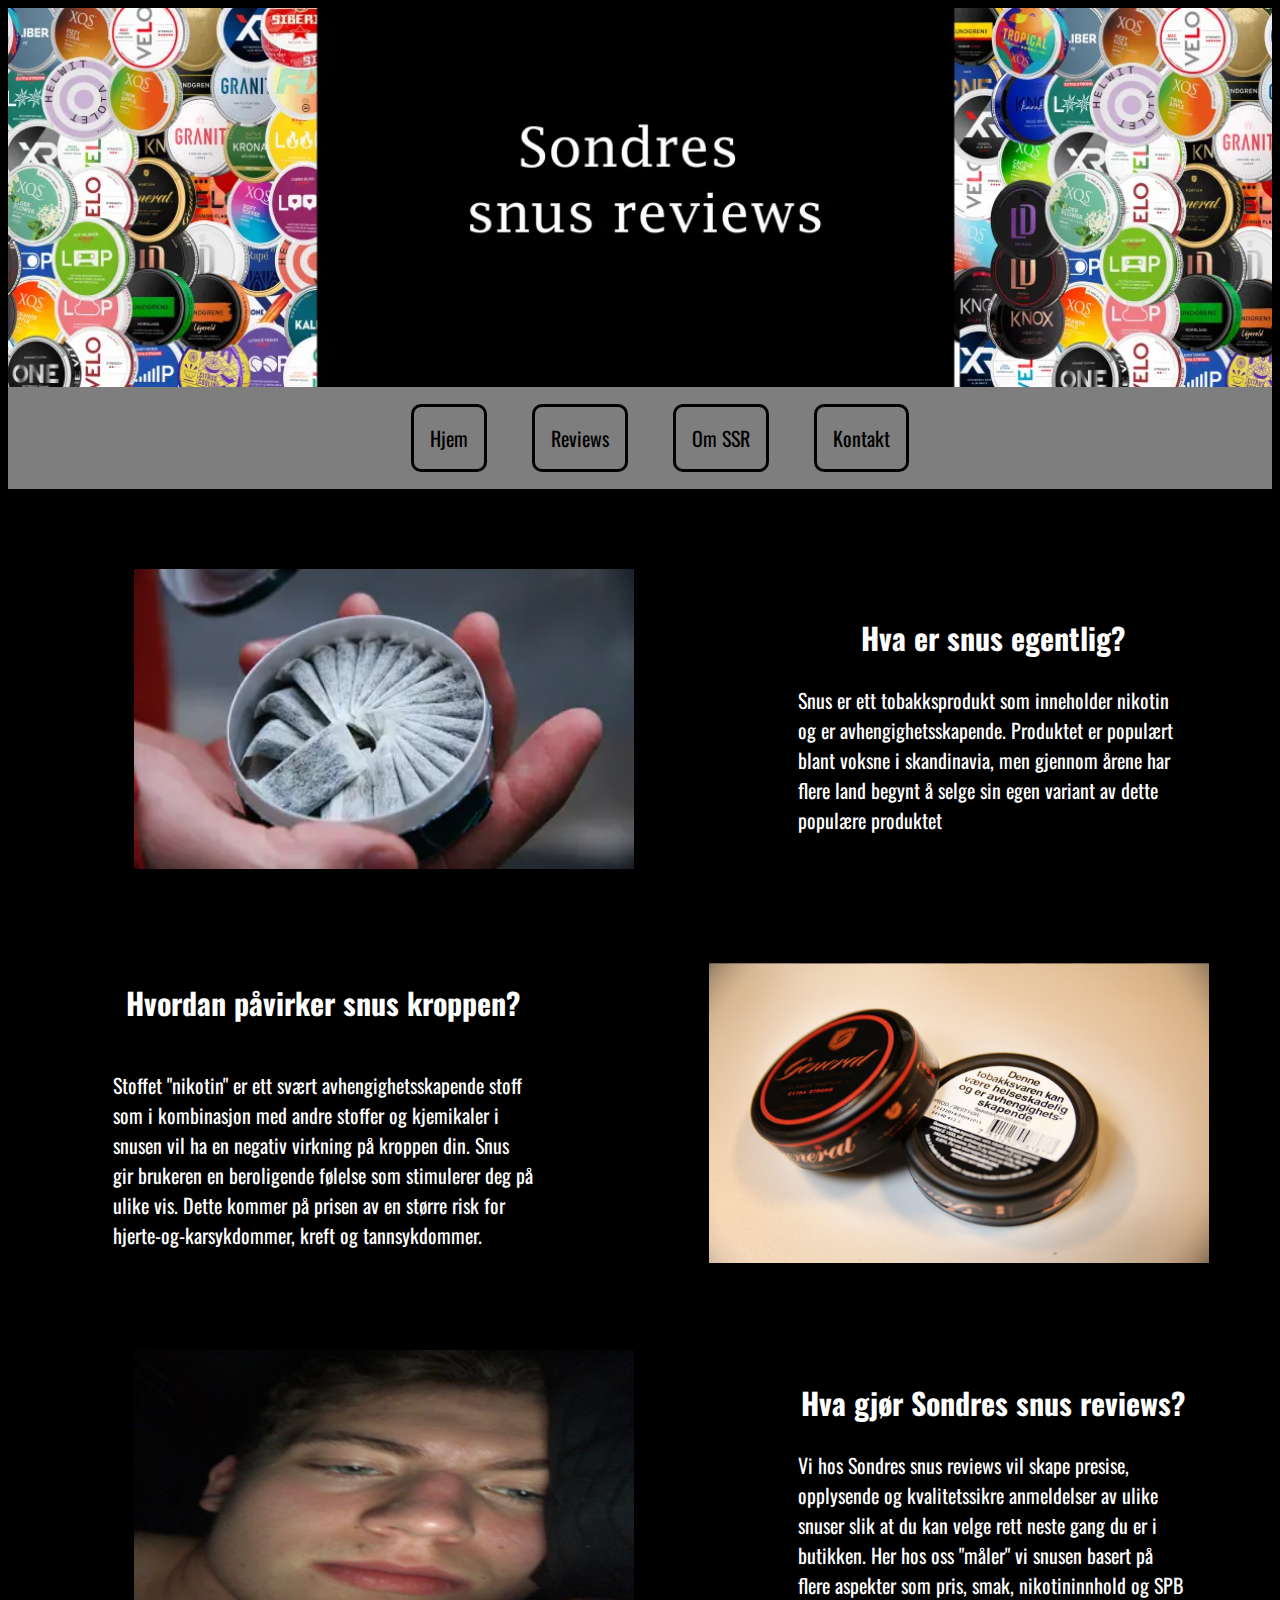
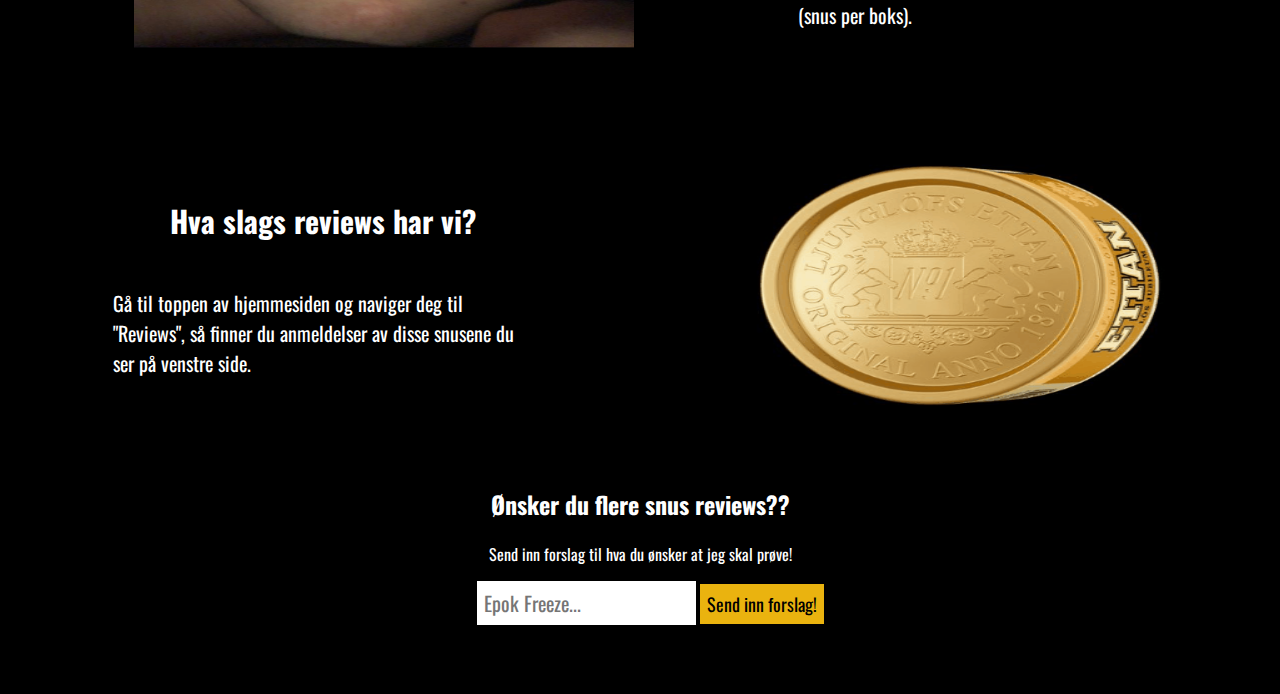
==== index.html @ f21348d5 "snugif" ====
<!DOCTYPE html>
<html lang="en">
<head>
    <meta charset="UTF-8">
    <meta name="viewport" content="width=device-width, initial-scale=1.0">
    <link rel="preconnect" href="https://fonts.googleapis.com">
    <link rel="preconnect" href="https://fonts.gstatic.com" crossorigin>
    <link href="https://fonts.googleapis.com/css2?family=Oswald&display=swap" rel="stylesheet">
    <link rel="stylesheet" href="styling/style.css">
    <title>Nettside</title>
</head>
<body>
    <header>
        <img src="img/sondressnusreviews3.png">
        <nav id="navbar">
            <ul>
                <li><a href="index.html">Hjem</a></li>
                <li><a href="reviews.html">Reviews</a></li>
                <li><a href="about.html">Om SSR</a></li>
                <li><a href="contact.html">Kontakt</a></li>
            </ul>
        </nav>
    </header>
 
    <main>
        <div class="indexcontainerL">
            <div class="indeximg">
                <img src="img/snus.jpg" alt="En åpen snusboks med snus">
            </div>
            <div class="texth2L">
                <h2>Hva er snus egentlig?</h1>
                    <p>Snus er ett tobakksprodukt som inneholder nikotin og er avhengighetsskapende. Produktet er populært blant voksne i skandinavia, men gjennom årene har flere land begynt å selge sin egen variant av dette populære produktet </p>
            </div> 
         </div>

         <div class="indexcontainerR">
             <div id="textR">
                 <h2>Hvordan påvirker snus kroppen?</h2>
                 <p>Stoffet "nikotin" er ett svært avhengighetsskapende stoff som i kombinasjon med andre stoffer og kjemikaler i snusen vil ha en negativ virkning på kroppen din. Snus gir brukeren en beroligende følelse som stimulerer deg på ulike vis. Dette kommer på prisen av en større risk for hjerte-og-karsykdommer, kreft og tannsykdommer.</p>
                </div> 
                <img src="img/snusadvarsel3.png" alt="Baksiden av en snusboks med advarselene">
            </div>

            <div class="indexcontainerL">
                <div class="indeximg">
                    <img src="img/sondrefrassr.png" alt="Sondre Hansen, leder, snuser, sjef, arbeider, guru og personlig trener">
                </div>
                <div class="texth2L">
                    <h2>Hva gjør Sondres snus reviews?</h1>
                        <p>Vi hos Sondres snus reviews vil skape presise, opplysende og kvalitetssikre anmeldelser av ulike snuser slik at du kan velge rett neste gang du er i butikken. Her hos oss "måler" vi snusen basert på flere aspekter som pris, smak, nikotininnhold og SPB (snus per boks).</p>
                </div> 
             </div>

             <div class="indexcontainerR">
                <div id="textR">
                    <h2>Hva slags reviews har vi?</h2>
                    <p>Gå til toppen av hjemmesiden og naviger deg til "Reviews", så finner du anmeldelser av disse snusene du ser på venstre side.</p>
                   </div> 
                   <img src="img/snusgiffen.gif" alt="Diverse snusbokser i en gif">
               </div>
    </main>

    <footer>
        <section id="grayEmail">
            <article id="emailBox">
                <h2>Ønsker du flere snus reviews??</h2> 
                <label for="forslag">Send inn forslag til hva du ønsker at jeg skal prøve!</label>
                <form id="emailForm">
                    <input type="text" id="text" name="text" placeholder="Epok Freeze...">
                    <a href="#"><button type="submit">Send inn forslag!</button></a>
                </form>
            </article>
        </section>
    </footer>
</body>
</html>
---- styling/style.css ----
* {
    font-family: 'Oswald', sans-serif;
}
body {
    max-width: auto;
    background-color: black;
    color: white;
}

/* Header */

header {
    display: flex  ;
    justify-content: center;
    background-color: rgb(126, 126, 126);
    align-items: center;
    flex-direction: column;
}

header img {
    max-width: 100%;
    width: 100%;
}

#overskrift {
    font-size: 24px;
    text-align: center;
}

#navbar {
    text-align: center;
    padding: 1rem;
    font-size: 20px;
}

#navbar ul {
    list-style-type: none;
    
}

#navbar ul :hover {
    background-color: #909796;
    color: rgb(255, 255, 255);
}

#navbar li {
    border: 3px solid black;
    display: inline;
    margin: 20px;
    border-radius: 10px;
    padding: 1rem;
}

#navbar ul li a {
    text-decoration: none;
    color: black;
}

/* Main */

.indexcontainerL {
    display: flex;
    align-items: center;
    justify-content: left;
}
.indeximg {
    margin: 5rem;
    margin-left: 10%;
}
.texth2L {
    text-align: center;
}
.texth2L p {
    text-align: left;
    margin-left: 15%;
    margin-right: 15%;
}

 main img{
    width: 500px;
    height: 300px;
} 

.indexcontainerL {
    font-size: 20px;
    /* gap: 15%; */
}

.indexcontainerR {
    display: flex;
    flex-direction: row;
    align-items: center;
}

.indexcontainerR img {
    max-width: 500px;
    width: 100%;
    height: 300px;
    margin-right: 5%;
}   

#textR {
    display: flex;
    flex-direction: column;
    text-align: center;
    width: 80%;
    font-size: 20px;
}

#textR p{
    max-width: 60%;
    margin-left: 15%;
    text-align: left;
}

#textR h2{
    text-align:center;
    margin-right: 10%;
}
/* Footer */

#grayEmail {
    flex-direction: column;
    text-align: center;
    padding-bottom: 75px;
}

#emailBox{
    margin-top: 50px;
    height: 125px;
    
}

#emailForm{
    gap: 0;
}

#text{
    margin-top: 15px;
    font-size: 20px;
    border: none;
    margin-left: 20px;
}

#text label{
    font-size: 32px;
    margin-top: 50px;
}

#emailBox button{
    background-color: #eab30f;
    border: none;
    font-size: 18px;
    padding: 7px;
}
 #emailBox button :hover {
    background-color: #e7c768;
 }

form input{
    padding: 7px;
}



/* Media Queries */

@media screen and (max-width: 600px) {
    #navbar ul li a {
        display: flex;
        flex-direction: column;
    }
}
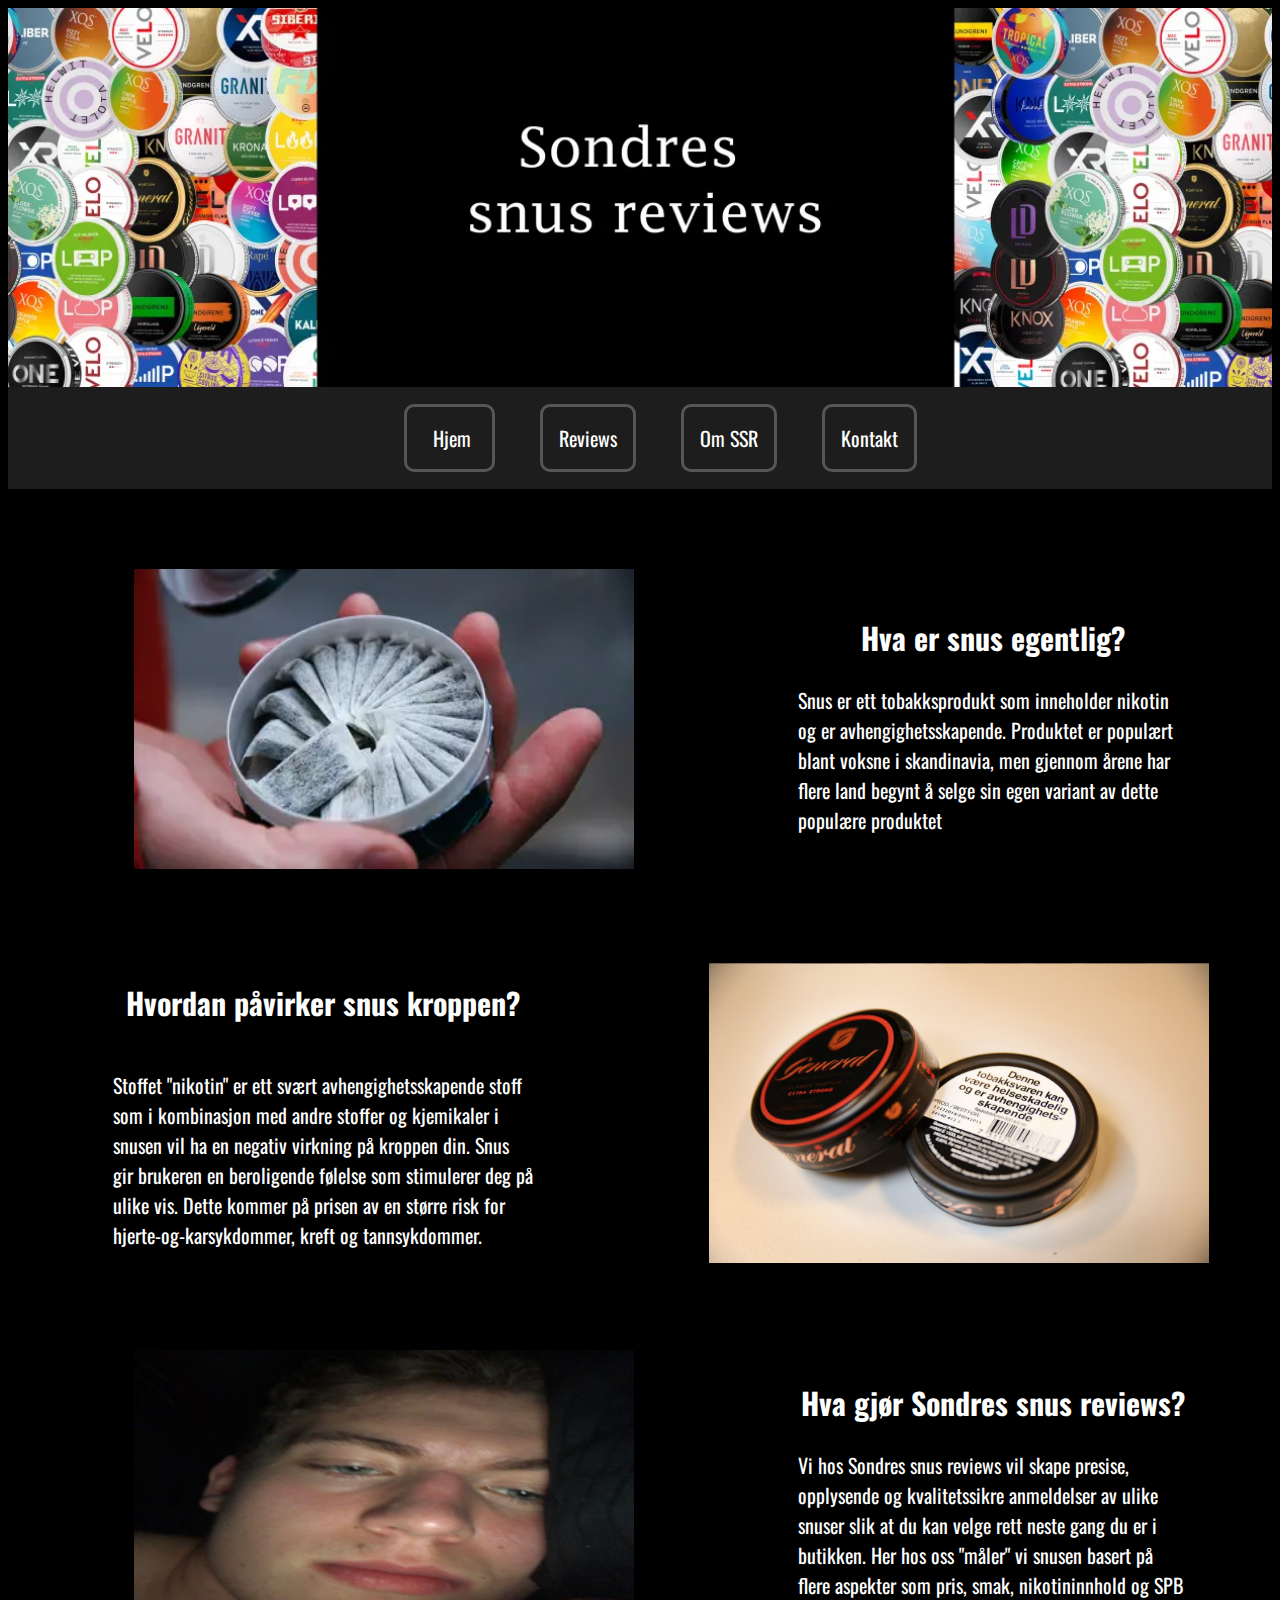
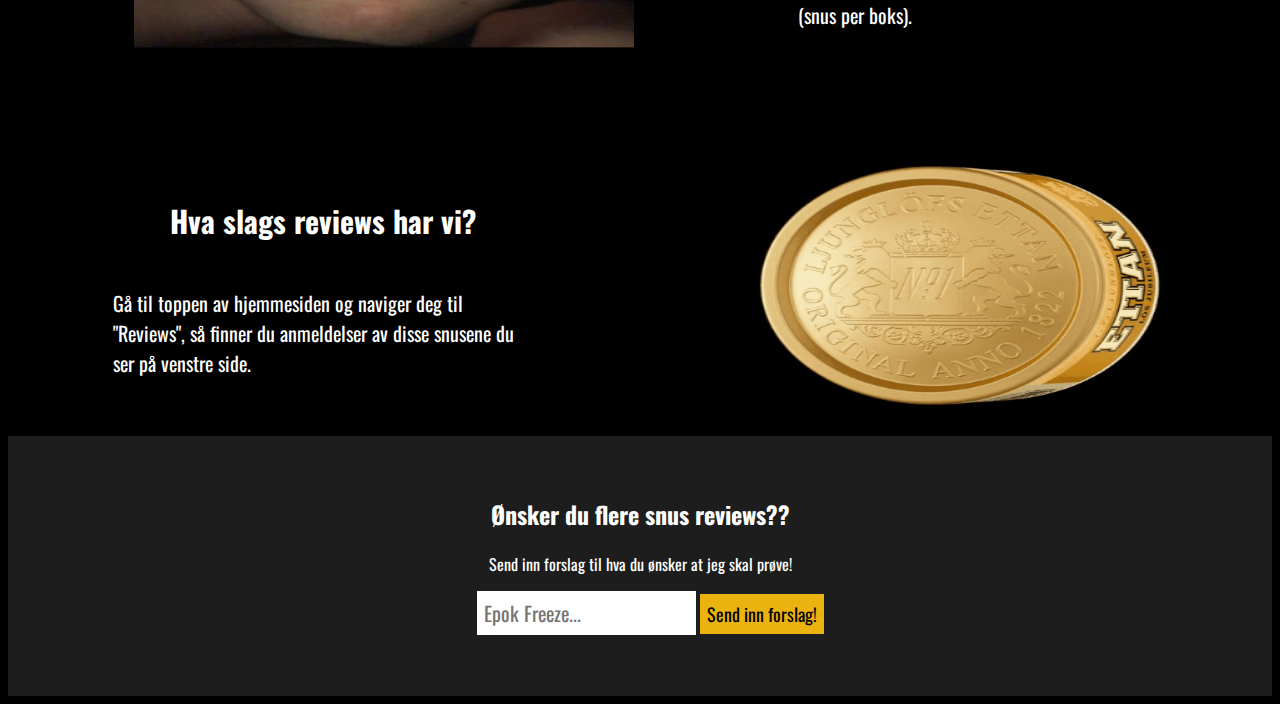
==== commit 6c65c2b4: "css" ====
--- a/index.html
+++ b/index.html
@@ -14,7 +14,7 @@
         <img src="img/sondressnusreviews3.png">
         <nav id="navbar">
             <ul>
-                <li><a href="index.html">Hjem</a></li>
+                <li><a href="index.html">‎ ‎ Hjem‎ ‎</a></li>
                 <li><a href="reviews.html">Reviews</a></li>
                 <li><a href="about.html">Om SSR</a></li>
                 <li><a href="contact.html">Kontakt</a></li>
--- a/styling/style.css
+++ b/styling/style.css
@@ -3,8 +3,15 @@
 }
 body {
     max-width: auto;
+}
+
+main {
     background-color: black;
     color: white;
+}
+
+html {
+    background-color: black;
 }
 
 /* Header */
@@ -12,7 +19,7 @@
 header {
     display: flex  ;
     justify-content: center;
-    background-color: rgb(126, 126, 126);
+    background-color: rgb(29, 29, 29);
     align-items: center;
     flex-direction: column;
 }
@@ -31,10 +38,12 @@
     text-align: center;
     padding: 1rem;
     font-size: 20px;
+    
 }
 
 #navbar ul {
     list-style-type: none;
+    transition: transform 0.3s ease-in-out;
     
 }
 
@@ -44,16 +53,28 @@
 }
 
 #navbar li {
-    border: 3px solid black;
+    border: 3px solid rgb(86, 86, 86);
     display: inline;
     margin: 20px;
+    max-width: 100%;
+    width: 100%;
     border-radius: 10px;
     padding: 1rem;
+    
+}
+
+#navbar ul:hover{
+    transform: scale(1.2);
 }
 
 #navbar ul li a {
     text-decoration: none;
     color: black;
+    color: white;
+}
+
+#navbar ul li a:hover {
+    text-decoration: underline; 
 }
 
 /* Main */
@@ -79,7 +100,12 @@
  main img{
     width: 500px;
     height: 300px;
+    transition: transform 0.3s ease-in-out;
 } 
+
+main img:hover {
+    transform: scale(1.2);
+}
 
 .indexcontainerL {
     font-size: 20px;
@@ -119,10 +145,17 @@
 }
 /* Footer */
 
+footer {
+    background-color: rgb(29, 29, 29);
+    color: white;
+}
+
+
 #grayEmail {
     flex-direction: column;
     text-align: center;
     padding-bottom: 75px;
+    padding-top: 10px;
 }
 
 #emailBox{
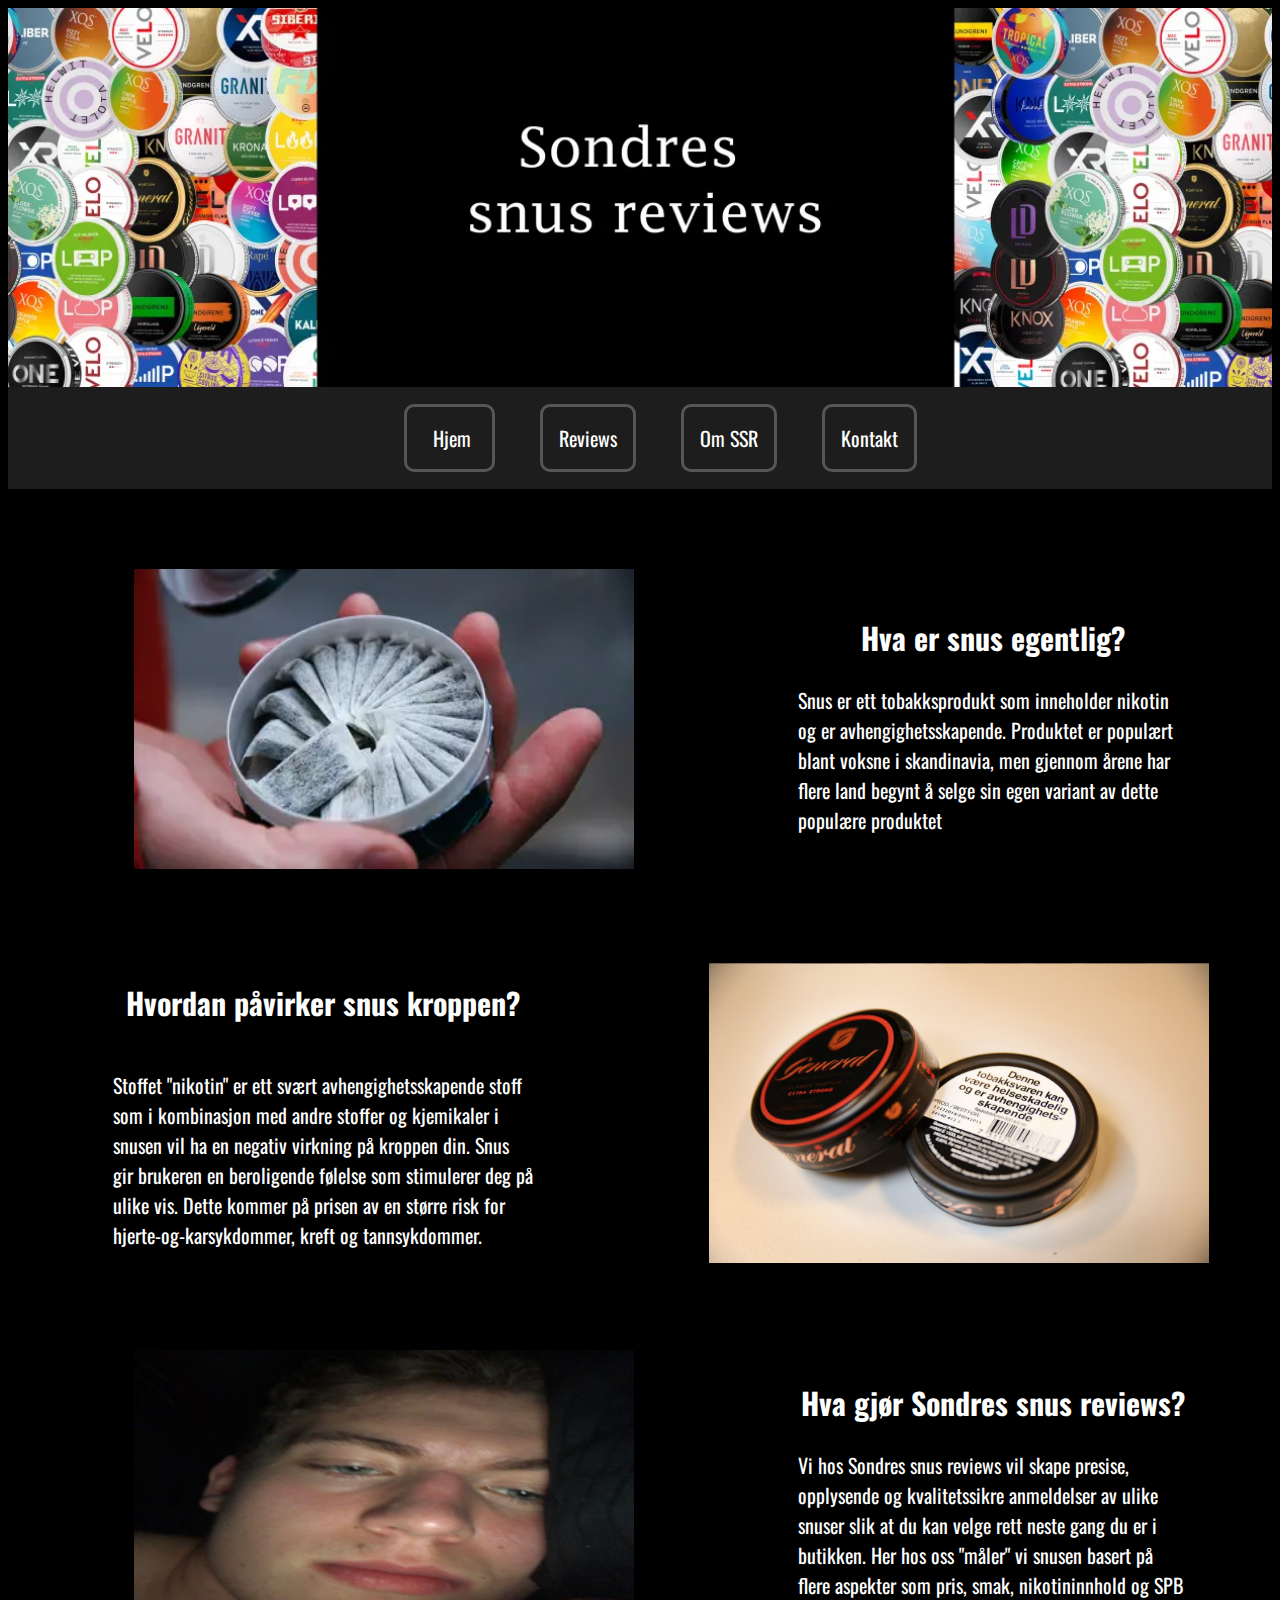
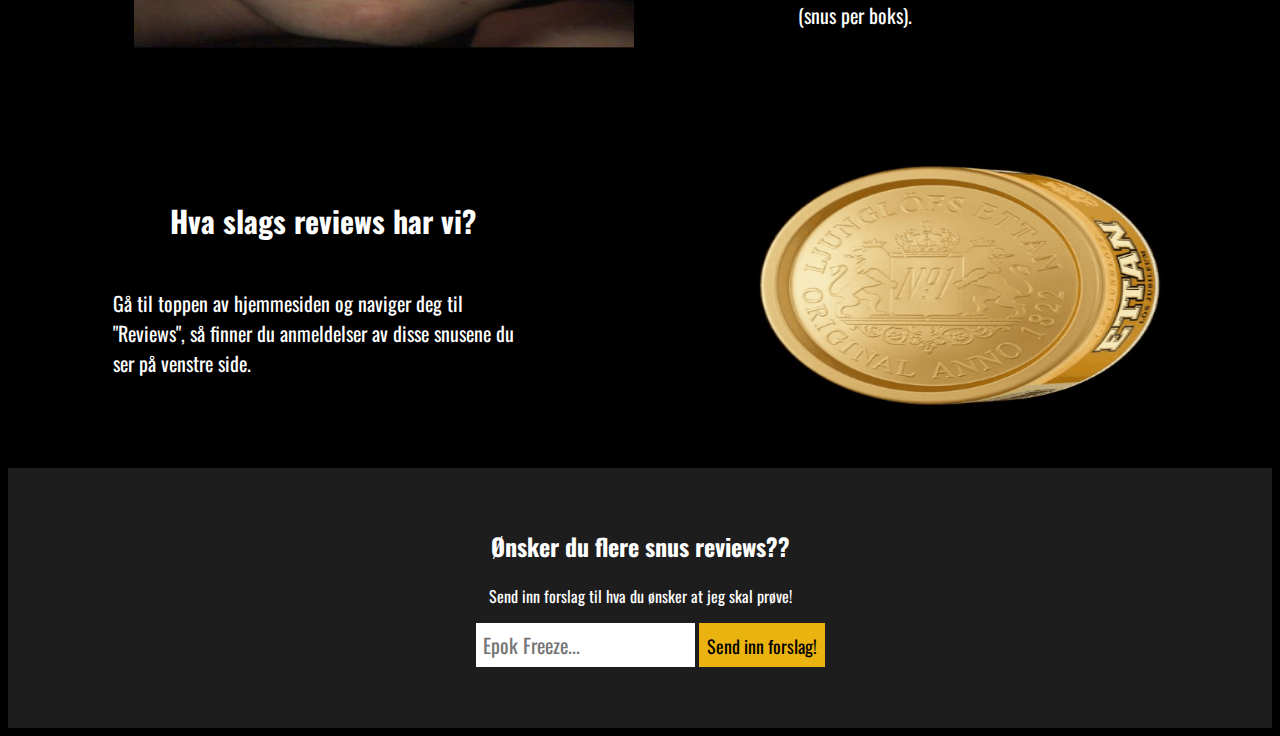
==== commit bbb48494: "CSS" ====
--- a/index.html
+++ b/index.html
@@ -16,7 +16,7 @@
             <ul>
                 <li><a href="index.html">‎ ‎ Hjem‎ ‎</a></li>
                 <li><a href="reviews.html">Reviews</a></li>
-                <li><a href="about.html">Om SSR</a></li>
+                <li><a href="Om_SSR.html">Om SSR</a></li>
                 <li><a href="contact.html">Kontakt</a></li>
             </ul>
         </nav>
@@ -61,13 +61,13 @@
     </main>
 
     <footer>
-        <section id="grayEmail">
+        <section id="footerEmail">
             <article id="emailBox">
-                <h2>Ønsker du flere snus reviews??</h2> 
+                <h2>Ønsker du flere snus reviews??</h2>
                 <label for="forslag">Send inn forslag til hva du ønsker at jeg skal prøve!</label>
                 <form id="emailForm">
                     <input type="text" id="text" name="text" placeholder="Epok Freeze...">
-                    <a href="#"><button type="submit">Send inn forslag!</button></a>
+                    <button><a href="mailto:sondrehanson@gmail.com" class="email-button">Send inn forslag!</a></button>
                 </form>
             </article>
         </section>
--- a/styling/style.css
+++ b/styling/style.css
@@ -107,6 +107,10 @@
     transform: scale(1.2);
 }
 
+main {
+    padding-bottom: 2rem;
+}
+
 .indexcontainerL {
     font-size: 20px;
     /* gap: 15%; */
@@ -151,11 +155,17 @@
 }
 
 
-#grayEmail {
+#footerEmail {
     flex-direction: column;
     text-align: center;
     padding-bottom: 75px;
     padding-top: 10px;
+}
+
+#footerEmail a{
+    text-decoration: none;
+    color: rgb(0, 0, 0);
+
 }
 
 #emailBox{
@@ -184,7 +194,8 @@
     background-color: #eab30f;
     border: none;
     font-size: 18px;
-    padding: 7px;
+    padding: 0.5rem; 
+    padding-top: 0.6rem;
 }
  #emailBox button :hover {
     background-color: #e7c768;
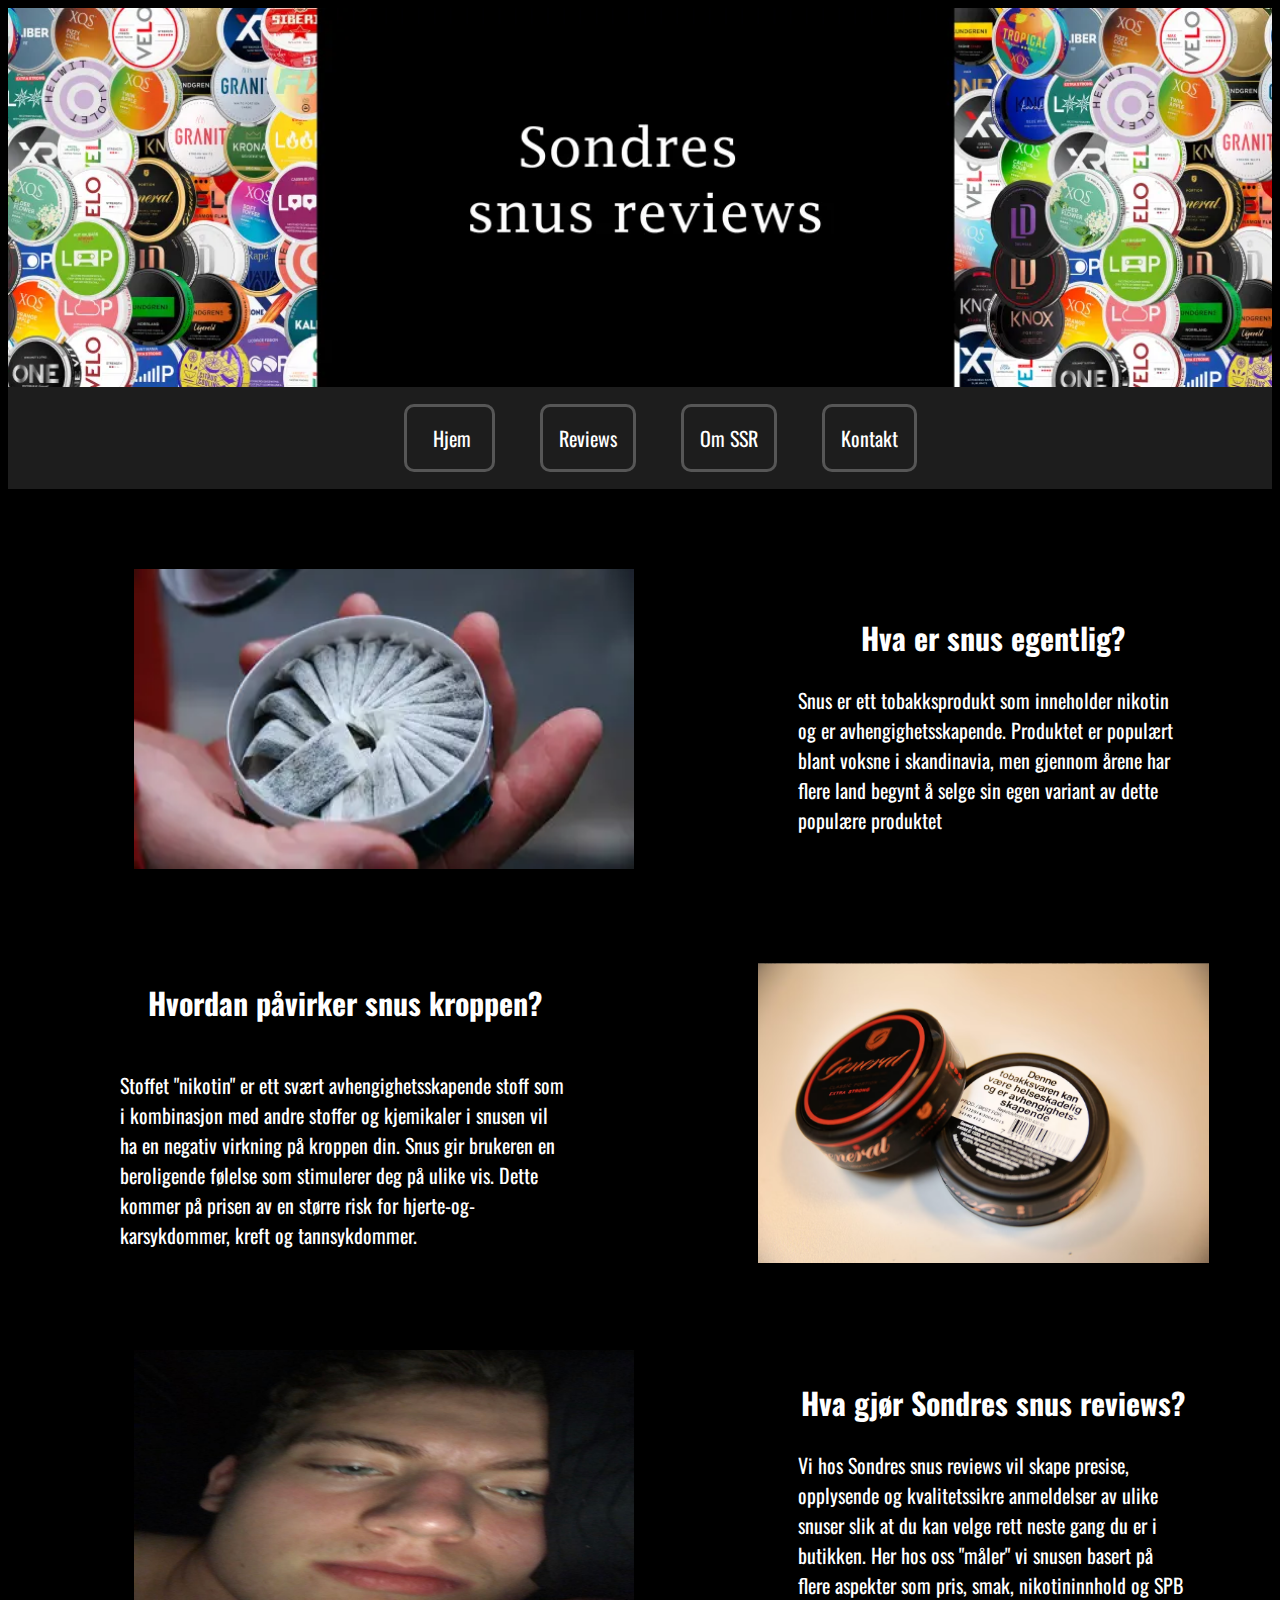
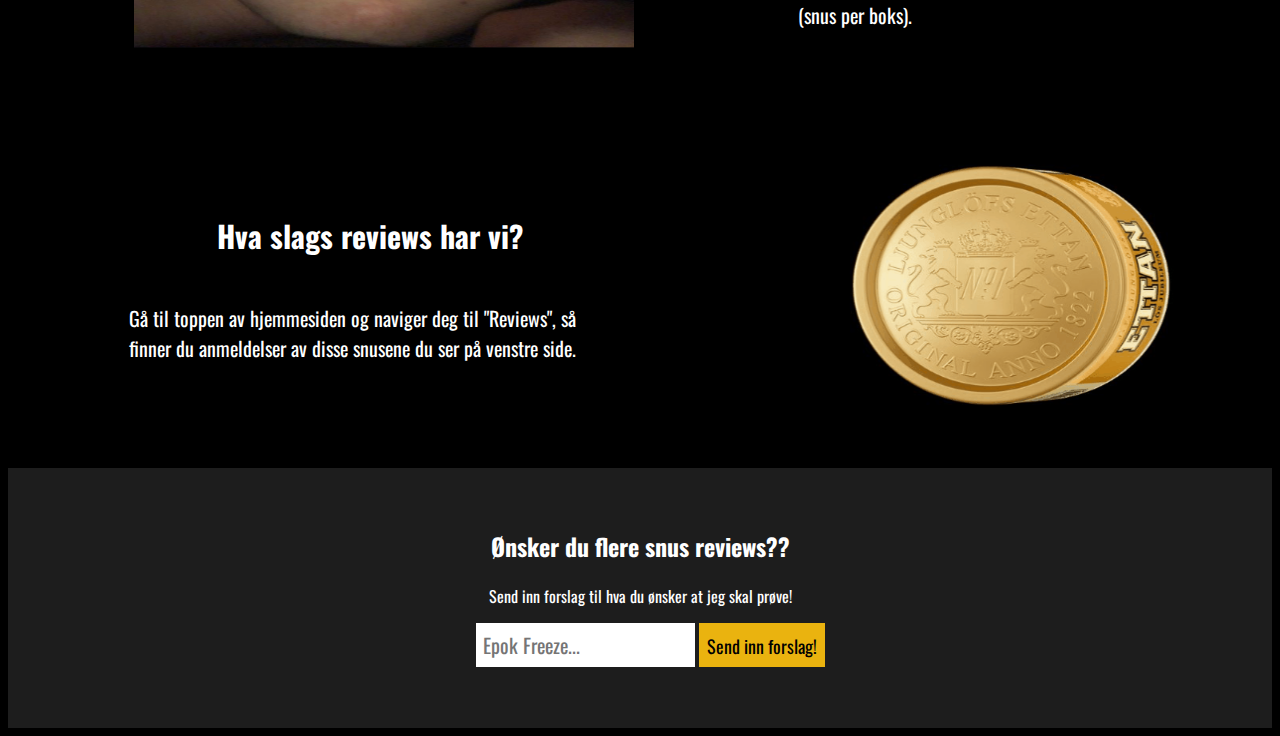
==== commit c364ca64: "csssss" ====
--- a/index.html
+++ b/index.html
@@ -22,7 +22,7 @@
         </nav>
     </header>
  
-    <main>
+    <main id="mainIndex">
         <div class="indexcontainerL">
             <div class="indeximg">
                 <img src="img/snus.jpg" alt="En åpen snusboks med snus">
--- a/styling/style.css
+++ b/styling/style.css
@@ -97,13 +97,13 @@
     margin-right: 15%;
 }
 
- main img{
+#mainIndex img{
     width: 500px;
     height: 300px;
     transition: transform 0.3s ease-in-out;
 } 
 
-main img:hover {
+#mainIndex img:hover {
     transform: scale(1.2);
 }
 
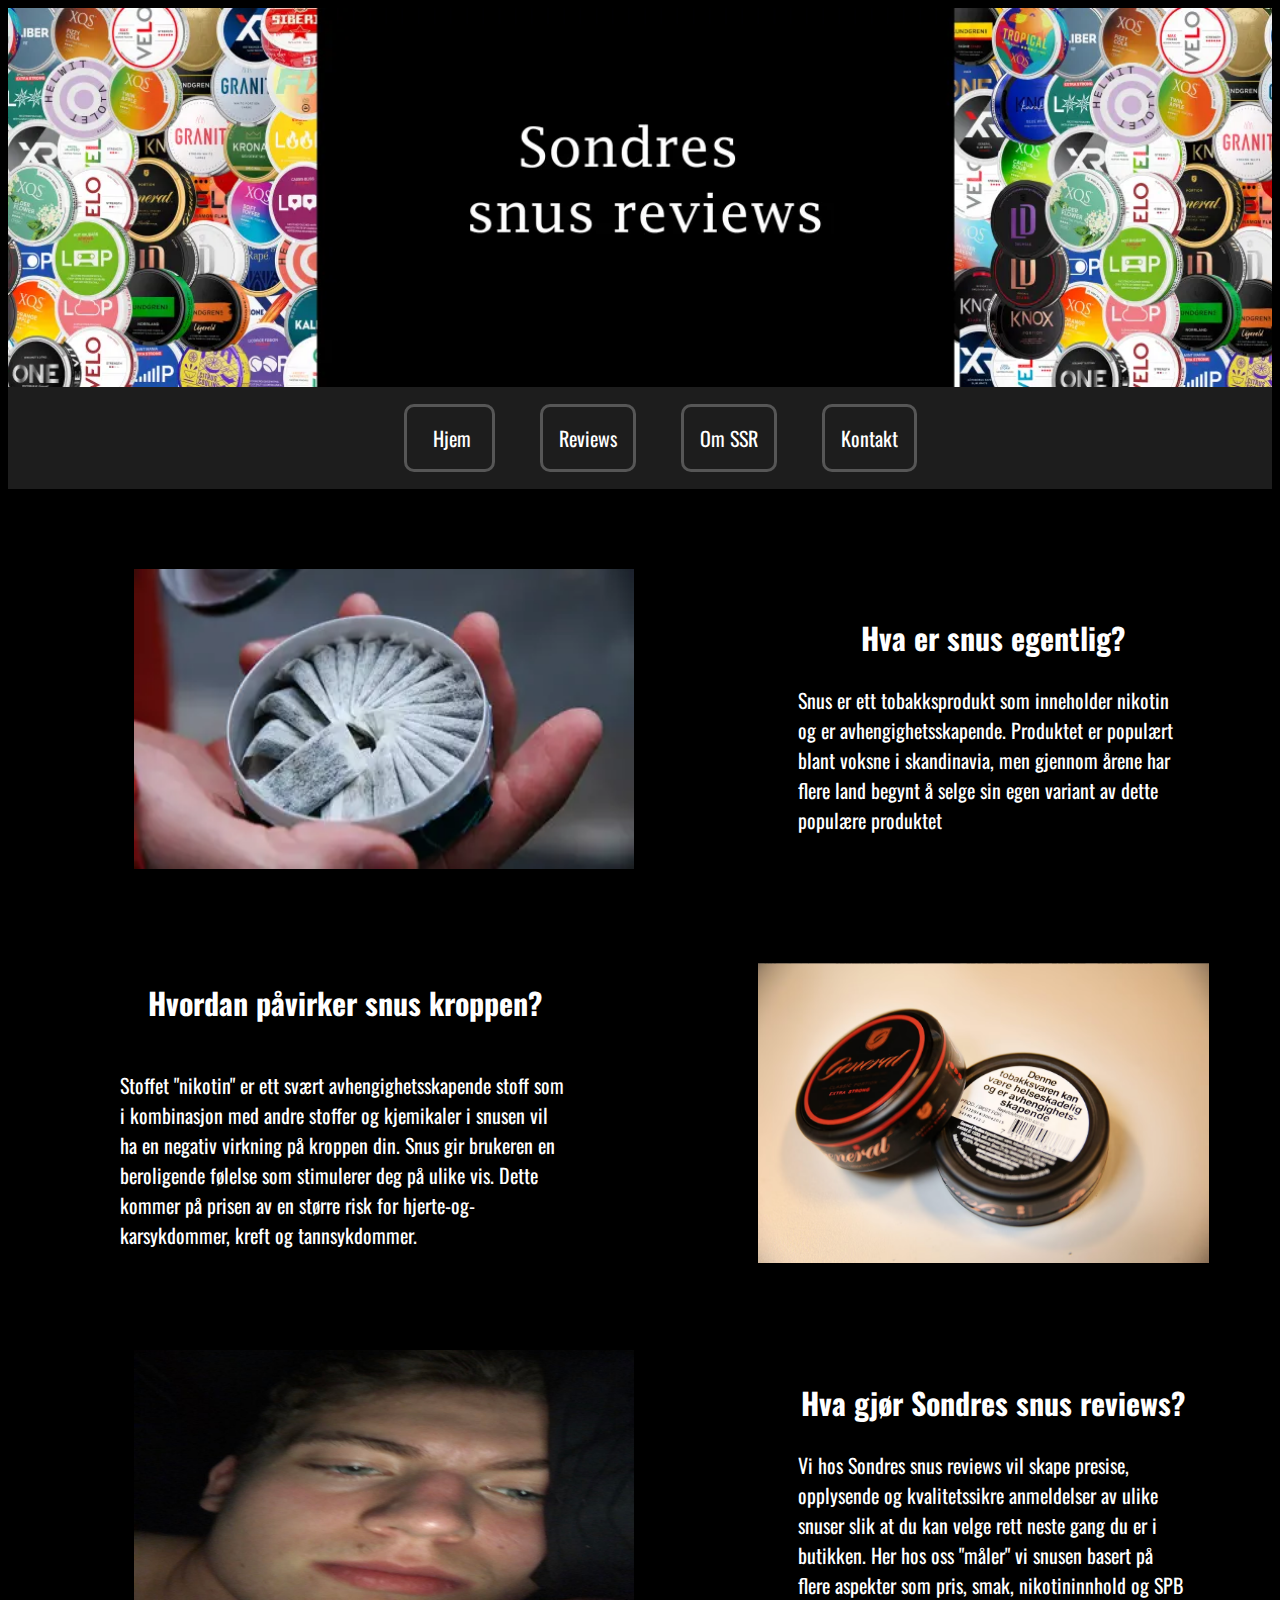
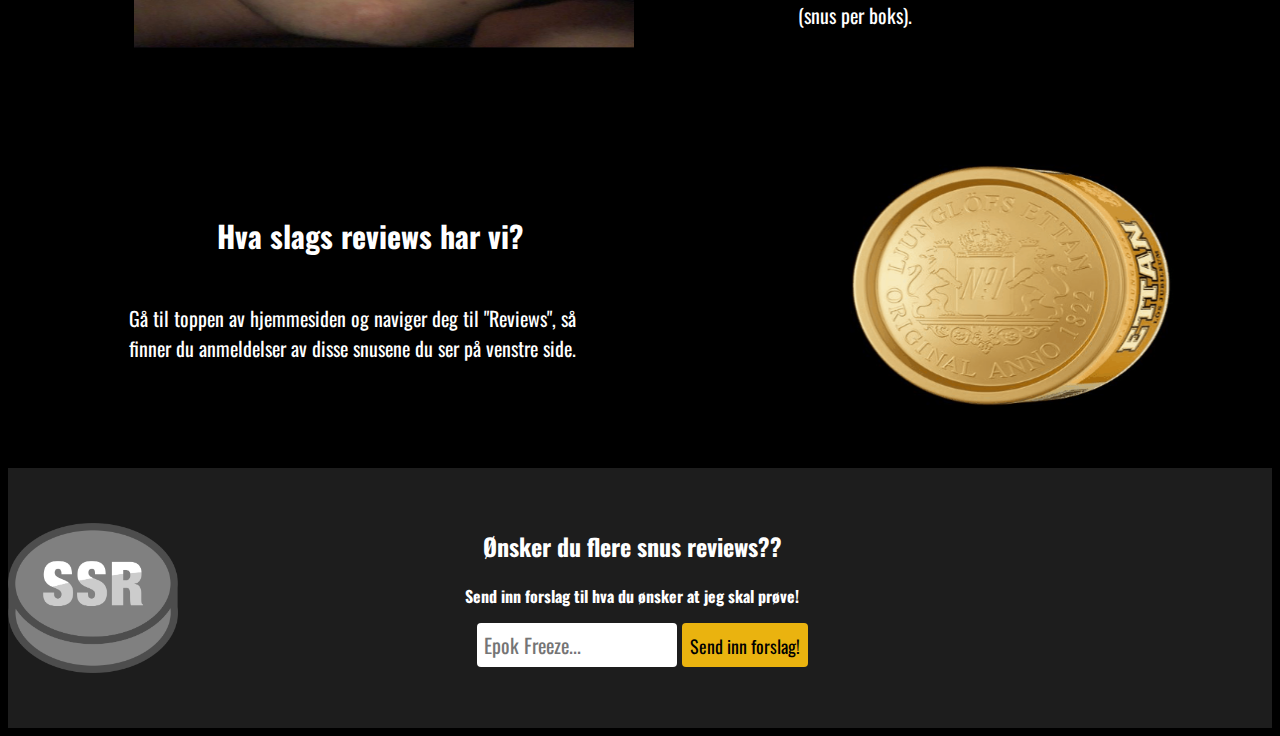
==== commit 47e2e550: "ezpizipz" ====
--- a/index.html
+++ b/index.html
@@ -7,6 +7,7 @@
     <link rel="preconnect" href="https://fonts.gstatic.com" crossorigin>
     <link href="https://fonts.googleapis.com/css2?family=Oswald&display=swap" rel="stylesheet">
     <link rel="stylesheet" href="styling/style.css">
+    <link rel="icon" href="img/ssr (1).ico" type="image/x-icon">
     <title>Nettside</title>
 </head>
 <body>
@@ -15,6 +16,7 @@
         <nav id="navbar">
             <ul>
                 <li><a href="index.html">‎ ‎ Hjem‎ ‎</a></li>
+                <!-- U+200E er en usynelig karakter som skaper luft -->
                 <li><a href="reviews.html">Reviews</a></li>
                 <li><a href="Om_SSR.html">Om SSR</a></li>
                 <li><a href="contact.html">Kontakt</a></li>
@@ -61,16 +63,21 @@
     </main>
 
     <footer>
-        <section id="footerEmail">
-            <article id="emailBox">
-                <h2>Ønsker du flere snus reviews??</h2>
-                <label for="forslag">Send inn forslag til hva du ønsker at jeg skal prøve!</label>
-                <form id="emailForm">
-                    <input type="text" id="text" name="text" placeholder="Epok Freeze...">
-                    <button><a href="mailto:sondrehanson@gmail.com" class="email-button">Send inn forslag!</a></button>
-                </form>
-            </article>
-        </section>
+        <div id="footerDiv">
+            <div id="footerBilde">
+                <img src="img/ssr.png" alt="">
+            </div>
+            <section id="footerEmail">
+                <article id="emailBox">
+                    <h2>Ønsker du flere snus reviews??</h2>
+                    <label for="forslag">Send inn forslag til hva du ønsker at jeg skal prøve!</label>
+                    <form id="emailForm">
+                        <input type="text" id="text" name="text" placeholder="Epok Freeze..."> 
+                        <button><a href="mailto:sondrehanson@gmail.com" class="email-button">Send inn forslag!</a></button>
+                    </form>
+                </article>
+            </section>
+        </div>
     </footer>
 </body>
 </html>--- a/styling/style.css
+++ b/styling/style.css
@@ -1,21 +1,27 @@
+/* * = endre alt på nettsiden */
 * {
     font-family: 'Oswald', sans-serif;
 }
+
+/* Setter maxwidth på alt innenfor body */
 body {
     max-width: auto;
 }
 
+/* Bakgrunnsfarge og tekstfarge på main */
 main {
     background-color: black;
     color: white;
 }
 
+/* Farge på HTML (rundt skjermen) */
 html {
     background-color: black;
 }
 
 /* Header */
 
+/* Displayer header som flex / sentrerer og legger alt i kolonne */
 header {
     display: flex  ;
     justify-content: center;
@@ -24,34 +30,39 @@
     flex-direction: column;
 }
 
+/* Maksgrense på bildet i header */
 header img {
     max-width: 100%;
     width: 100%;
 }
 
+/* Sentrert overskrift og fontstørrelse */
 #overskrift {
     font-size: 24px;
     text-align: center;
 }
 
+/* Sentrerer navbar-teksten og legger på padding rundt de */
 #navbar {
     text-align: center;
     padding: 1rem;
     font-size: 20px;
-    
-}
-
+}
+
+/* Transition på ul sli at den kan blåses opp og bruker 0.3sec på det */
 #navbar ul {
     list-style-type: none;
     transition: transform 0.3s ease-in-out;
     
 }
 
+/* Pseudoklasse med hover (fungerer bare når man holder over UL) */
 #navbar ul :hover {
     background-color: #909796;
     color: rgb(255, 255, 255);
 }
 
+/* Styling på boksen rundt a elementet og styling på LI */
 #navbar li {
     border: 3px solid rgb(86, 86, 86);
     display: inline;
@@ -63,65 +74,80 @@
     
 }
 
+/* Pseudoklasse med hover, scaler den ut 1.2 ganger */
 #navbar ul:hover{
     transform: scale(1.2);
 }
 
+/* Styling på a elementet i navbar */
 #navbar ul li a {
     text-decoration: none;
     color: black;
     color: white;
 }
 
+/* legger til underline på teksten med psudeoklasse */
 #navbar ul li a:hover {
     text-decoration: underline; 
 }
 
 /* Main */
 
+/* Displayer containeren som flex, sentrerer og plasserer innholdet til venstre */
 .indexcontainerL {
     display: flex;
     align-items: center;
     justify-content: left;
 }
+
+/* Legger margin på elementene inne i indeximg, og skyver bildet til høyre med 10% */
 .indeximg {
     margin: 5rem;
     margin-left: 10%;
 }
+
+/* sentrerer teksten */
 .texth2L {
     text-align: center;
 }
+
+/* Legger teksten til venstre, og legger margin på høyre og venstre side av p-tagen */
 .texth2L p {
     text-align: left;
     margin-left: 15%;
     margin-right: 15%;
 }
 
+/*setter sizen til bildene og lar bildet bruke 0.3sec på å zoome ut og inn  */
 #mainIndex img{
     width: 500px;
     height: 300px;
     transition: transform 0.3s ease-in-out;
 } 
-
+/* Pseudoklasse med hover, scaler den ut 1.2 ganger */
 #mainIndex img:hover {
     transform: scale(1.2);
 }
 
+/* Legger på padding i bunn av main slik at gifen passer */
 main {
     padding-bottom: 2rem;
 }
 
+/* Endrer font-størrelsen i containerL */
 .indexcontainerL {
     font-size: 20px;
     /* gap: 15%; */
 }
 
+/* Displayer R som flex */
 .indexcontainerR {
     display: flex;
     flex-direction: row;
     align-items: center;
 }
 
+/* max-bredde på 500px, 5% margin på venstre (skape luft) på bildeelementet */
 .indexcontainerR img {
     max-width: 500px;
     width: 100%;
@@ -129,6 +155,7 @@
     margin-right: 5%;
 }   
 
+/* Displayer som flex, legger alt i kolonne, setter max-bredde på 80% av 100%, og endrer fontstørrelsen på elementene i TextR */
 #textR {
     display: flex;
     flex-direction: column;
@@ -137,24 +164,126 @@
     font-size: 20px;
 }
 
+/* max bredde 60% av 100%, 15% luft på venstre side, og plasserer texten til venstre inne i boksen */
 #textR p{
     max-width: 60%;
     margin-left: 15%;
     text-align: left;
 }
 
+#reviewmain {
+    /* display: inline-block; */
+    text-align: center;
+    align-items: center;
+}
+
+#reviewmain ul li {
+    list-style: none;
+}
+/* Legger alt litt ut fra kanten */
+#LD-whiskey{
+    /* margin-left: 40px; */
+}
+
+/* Setter størrelse på bildet */
+#LD-whiskey img{
+    max-width: 500px;
+    height: 300px;
+    margin: auto;
+}
+
+/* Displayer bilde-diven som flex */
+#ld-bilde {
+    display: flex;
+    align-items: center;
+
+}
+
+/* Displayer teksten som flex, og legger den i kolonne */
+#omLd {
+    display: flex;
+    flex-direction: column;
+}
+
+#rowSSR li{
+    margin-left: 375px;
+    padding-right: 5em;
+}
+#rowSSR {
+    display: flex;
+    justify-content: space-around;
+    align-items: center;
+    margin-right: 250px;
+}
+
+#rowSSR p {
+    padding-top: 0.7rem;
+    font-size: 24px;
+}
+
+.stars {
+    font-size: 40px;
+    margin-right: 100px;
+}
+
+/* Gjør boksen til teksten smalere, og legger på luft i toppen */
+#pLD {
+    max-width: 60%;
+    padding-top: 1rem;
+    margin: auto;
+    text-align: left;
+}
+
+
+/* Setter størrelse på bildet */
+#Lundgrens img {
+    max-width: 500px;
+    height: 300px;
+    margin: auto;
+}
+
+/* displayer bildet som flex */
+#skaane-bilde {
+    display: flex;
+    
+}
+
+/* Displayer seksjonen som flex og legger det i kolonne */
+#omSkaane {
+    display: flex;
+    flex-direction: column;
+    align-items: center;
+}
+
+
+/* Gjør boksen til teksten smalere, og legger på luft i toppen */
+#pSkaane {
+    max-width: 60%;
+    padding-top: 1rem;
+    text-align: left;
+}
+
+/* Lager linje mellom seksjonene, legger på luft for å dele opp mer og gjør teksten smalere */
+hr {
+    margin-top: 100px;
+    margin-bottom: 100px;
+    max-width: 60%;
+}
+
+/* sentrerer overskriften og legger 10% luft på venstre side */
 #textR h2{
     text-align:center;
     margin-right: 10%;
 }
 /* Footer */
 
+/* Bakgrunnsfarge på footeren og hvit tekst */
 footer {
     background-color: rgb(29, 29, 29);
     color: white;
 }
 
-
+/* legger elementene inne i footerEmail i kolonne, sentrerer tekten, lager boks under og over med padding */
 #footerEmail {
     flex-direction: column;
     text-align: center;
@@ -162,34 +291,40 @@
     padding-top: 10px;
 }
 
+/* fjerner underlinen på a-link og gjør teksten svart */
 #footerEmail a{
     text-decoration: none;
     color: rgb(0, 0, 0);
 
 }
 
+/* Lager 50px luft på toppen og setter høyden til 125px */
 #emailBox{
     margin-top: 50px;
-    height: 125px;
-    
-}
-
+    height: 125px; 
+}
+
+/* Fjerner all gap i emailform */
 #emailForm{
     gap: 0;
 }
 
+/* 15px luft i toppen, endrer textstørrelsen, fjerner boksen rundt og legger 20px luft på venstre side */
 #text{
     margin-top: 15px;
     font-size: 20px;
     border: none;
     margin-left: 20px;
-}
-
+    max-width: 200px;
+}
+
+/* endrer størrelsen på teksten og lager 50px luft i toppen */
 #text label{
     font-size: 32px;
     margin-top: 50px;
 }
 
+/* Bakgrunnsfarge i gull, fjerner ramme rundt, endrer størrelsen, legger på padding rundt og ekstra på toppen på knappen */
 #emailBox button{
     background-color: #eab30f;
     border: none;
@@ -197,19 +332,164 @@
     padding: 0.5rem; 
     padding-top: 0.6rem;
 }
- #emailBox button :hover {
+
+/* Psuedoklasse hover på knappen, endrer bakgrunnsfargen til litt lysere */
+#emailBox button :hover {
     background-color: #e7c768;
  }
 
+/* inputknappen har 7px padding rundt hele */
 form input{
     padding: 7px;
 }
 
-
+/* Om oss main */
+
+/* Setter max bredde og høyde på bilde, og ramme */
+.ansattitem img {
+    height: 400px;
+    width: 300px;
+    border-style: groove
+}
+ 
+/* En flexbox som skal inneholde flex items */
+.ansattcontent {
+    flex-direction: row;
+    display: flex;
+    justify-content:center;
+}
+ 
+ /* Flex items som inneholder bildet, h2 og UL */
+.ansattitem {
+    display: flex;
+    flex-direction: column;
+    margin: auto;
+    align-items: center;
+}
+ 
+/* Gjør teksten i li større en standard */
+.ansattitem ul li {
+    font-size: large;
+}
+
+/* ------------------CONTACT US ----------------------- */
+
+#takeContact {
+    text-align: center;
+    font-size: 50px;
+}
+#contact-us{
+    text-align: center;
+    margin-top: 100px;
+}
+
+.Messagecontainer {
+    background-color: #fff;
+    color:black;
+    padding: 20px;
+    border-radius: 8px;
+    box-shadow: 0 0 10px rgba(0, 0, 0, 0.1);
+    max-width: 60%;
+    margin-left: 18%;
+    margin-top: 100px;
+    margin-bottom: 100px;
+}
+
+form {
+    gap: 10px;
+    font-size: 22px;
+}
+
+label {
+    font-weight: bold;
+}
+
+input,
+textarea {
+    width: 100%;
+    padding: 8px;
+    box-sizing: border-box; 
+    border: 1px solid #ccc;
+    border-radius: 4px;
+}
+
+textarea {
+    font-size: 28px;
+}
+
+button {
+    background-color: #4caf50;
+    color: #fff;
+    padding: 10px 15px;
+    border: none;
+    border-radius: 4px;
+    cursor: pointer;
+}
+
+button:hover {
+    background-color: #45a049;
+}
+
+#vilkaar {
+    max-width: 90%;
+    margin: auto;
+    background-color: white;
+    color: black;
+    border: 1px solid #ccc;
+    border-radius: 20px;
+}
+
+#vilkaar p {
+    text-align: left;
+    max-width: 60%;
+    margin:auto;
+    font-size: 25px;
+    color: #3a3a3a;
+}
+
+#vilkaar h2 {
+    text-align: center;
+    font-size: 30px;
+}
+
+.innledning {
+    margin-top: 40px;
+    font-size: 50px;
+}
+
+#avslutning {
+    margin-bottom: 40px;
+}
+
+
+footer img{
+    display: flex;
+    max-width: 180px;
+    height: 150px;
+}
+
+#footerDiv {
+    display: flex;
+    align-items: center; 
+}
+
+#footerBilde {
+    
+}
+
+#footerEmail {
+    margin-left: 22%; 
+}
+
+
+#footerDiv input {
+    margin-bottom: 10px;
+}
 
 /* Media Queries */
-
+/* Gjør at alt under 600px vil fungere med koden under */
 @media screen and (max-width: 600px) {
+    /* På mobile vile A tagen displayes som flex og legges i kolonne */
     #navbar ul li a {
         display: flex;
         flex-direction: column;
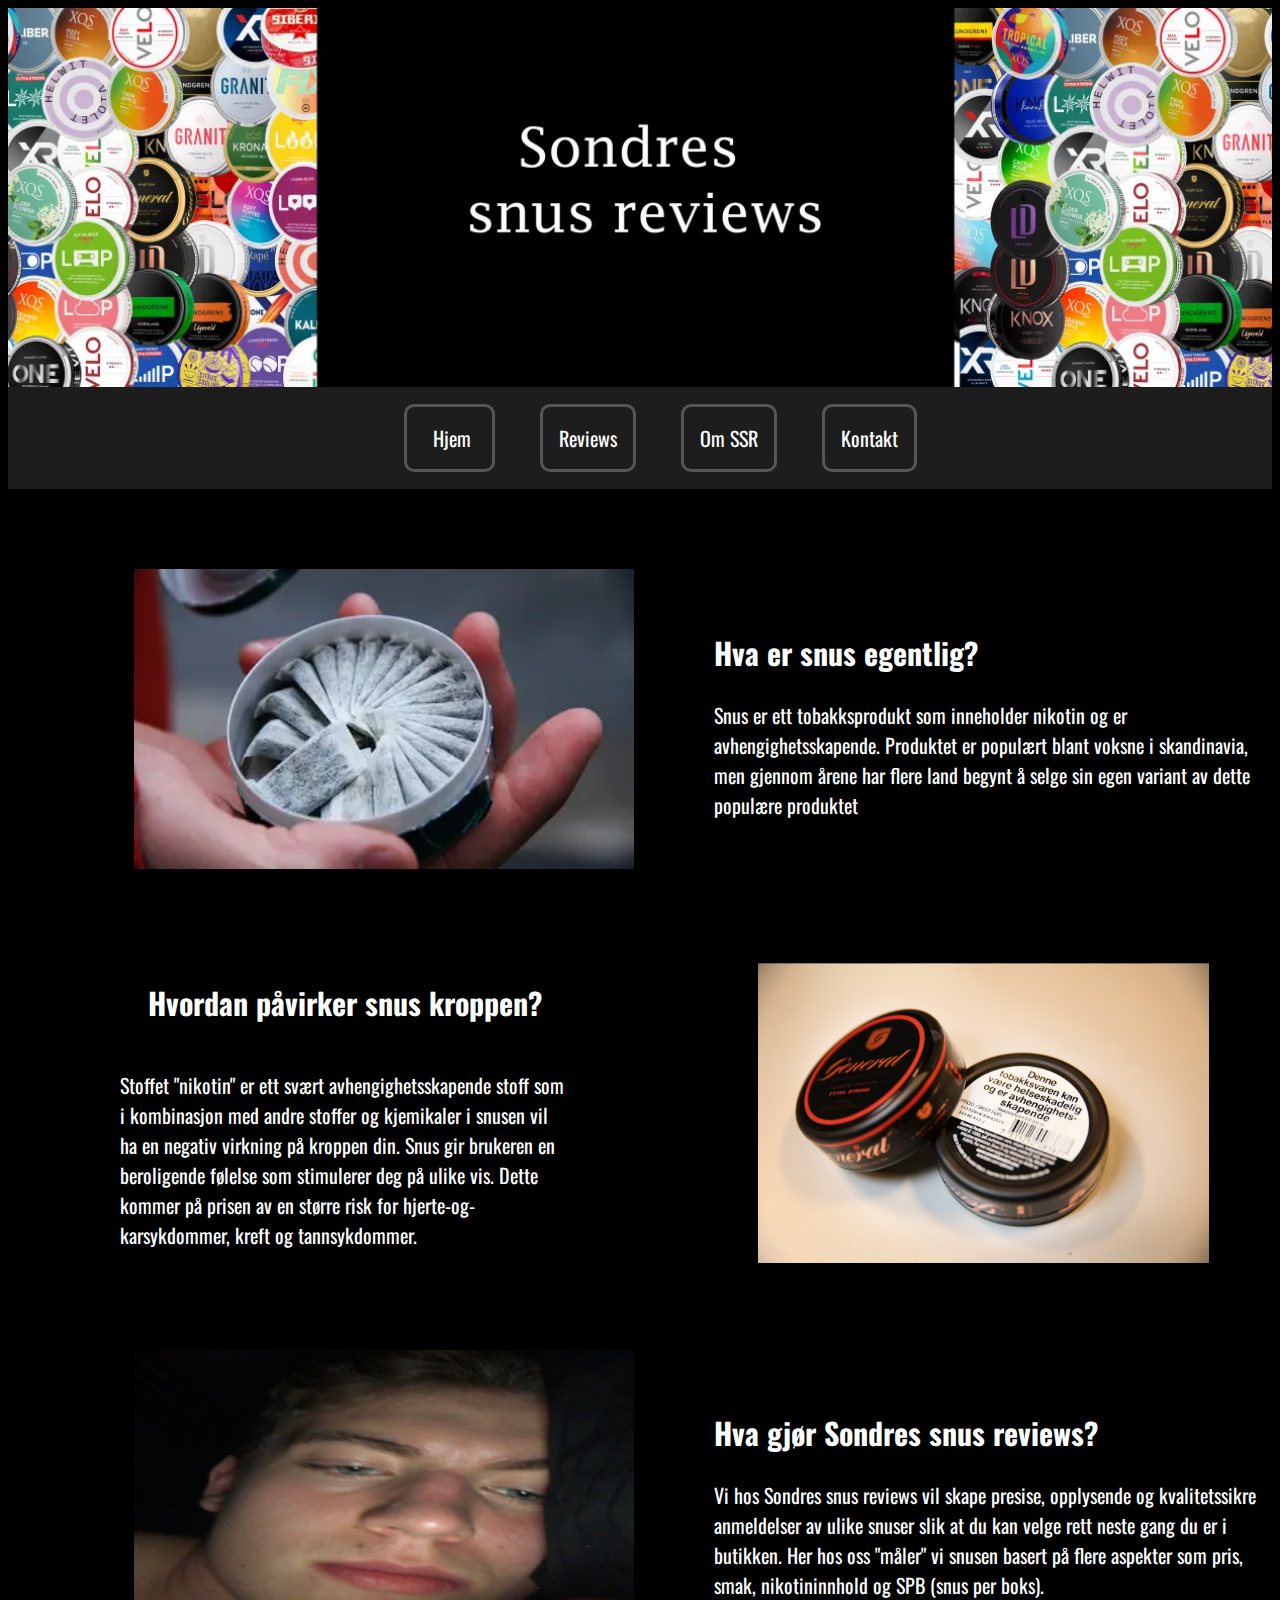
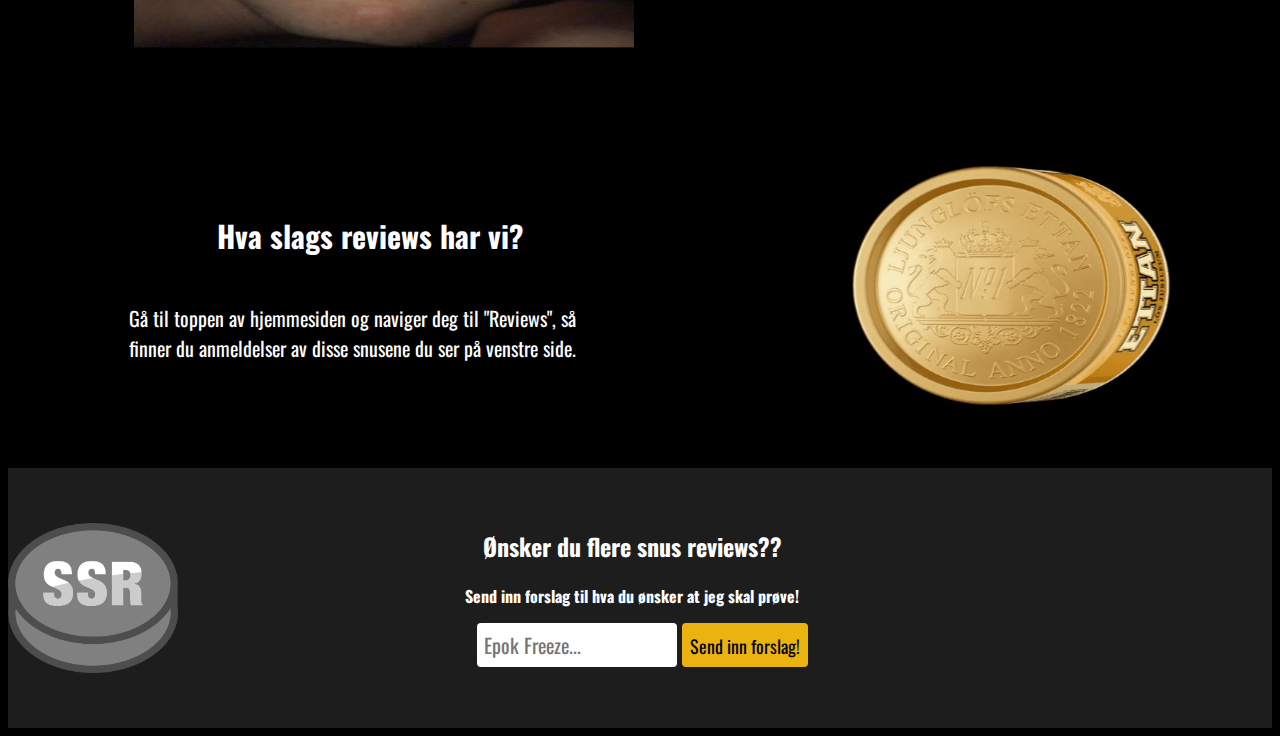
==== commit fa4c6af5: "Merge branch 'main' of https://github.com/AndersKlevaas1/sondre-nettside" ====
--- a/index.html
+++ b/index.html
@@ -29,7 +29,7 @@
             <div class="indeximg">
                 <img src="img/snus.jpg" alt="En åpen snusboks med snus">
             </div>
-            <div class="texth2L">
+            <div class="textL">
                 <h2>Hva er snus egentlig?</h1>
                     <p>Snus er ett tobakksprodukt som inneholder nikotin og er avhengighetsskapende. Produktet er populært blant voksne i skandinavia, men gjennom årene har flere land begynt å selge sin egen variant av dette populære produktet </p>
             </div> 
@@ -47,7 +47,7 @@
                 <div class="indeximg">
                     <img src="img/sondrefrassr.png" alt="Sondre Hansen, leder, snuser, sjef, arbeider, guru og personlig trener">
                 </div>
-                <div class="texth2L">
+                <div class="textL">
                     <h2>Hva gjør Sondres snus reviews?</h1>
                         <p>Vi hos Sondres snus reviews vil skape presise, opplysende og kvalitetssikre anmeldelser av ulike snuser slik at du kan velge rett neste gang du er i butikken. Her hos oss "måler" vi snusen basert på flere aspekter som pris, smak, nikotininnhold og SPB (snus per boks).</p>
                 </div> 
